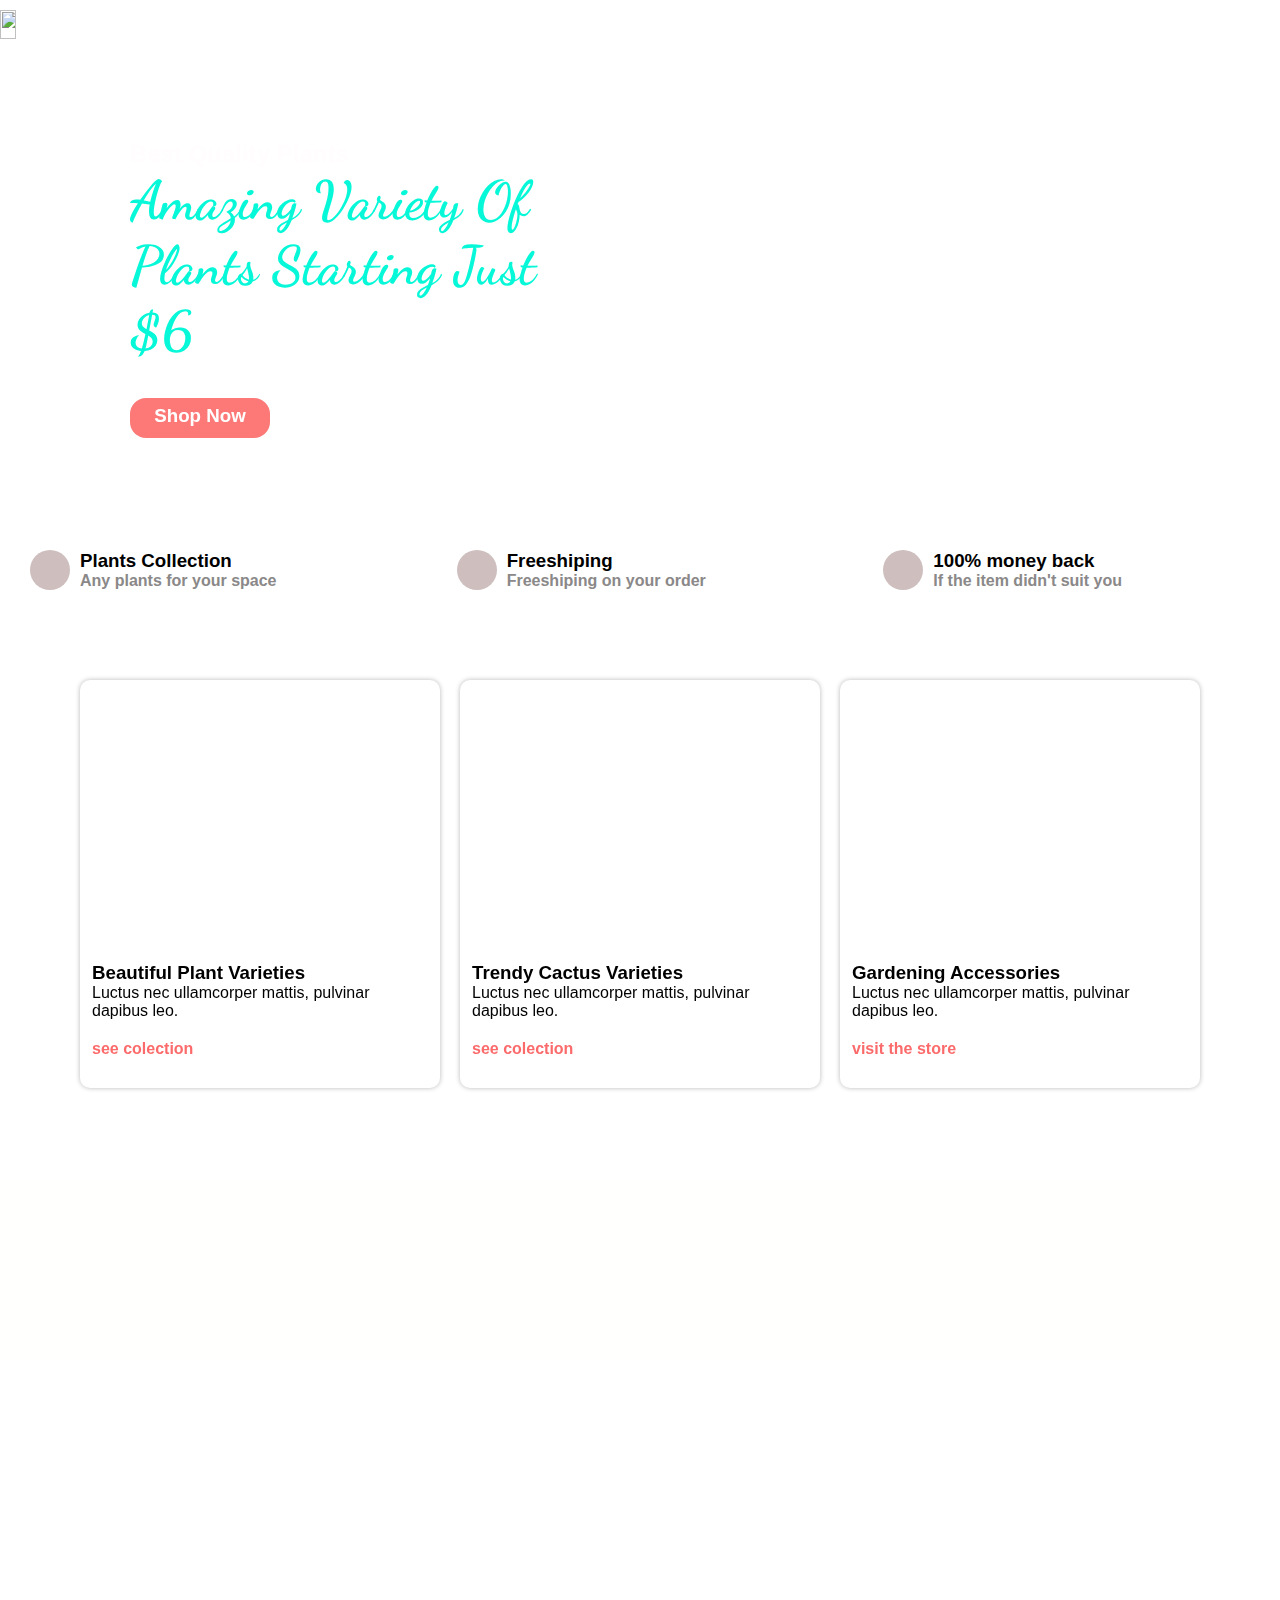
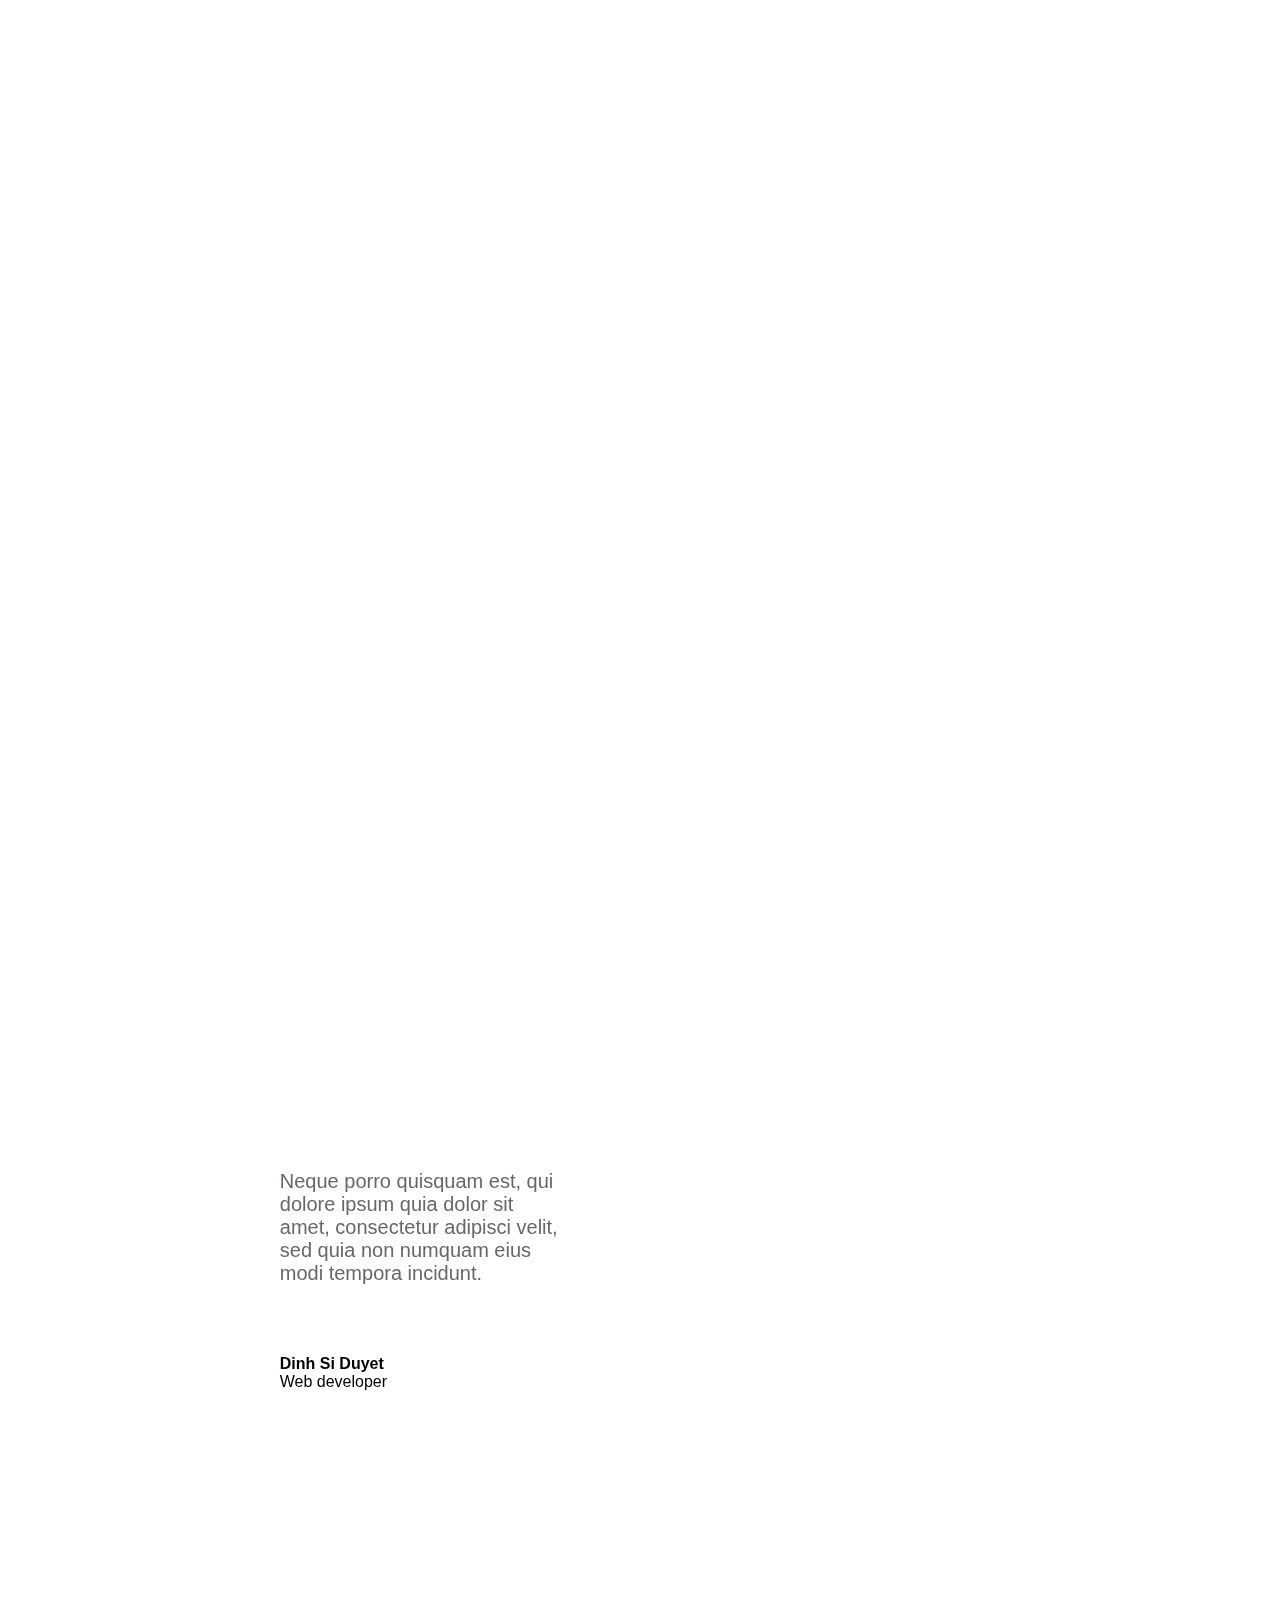
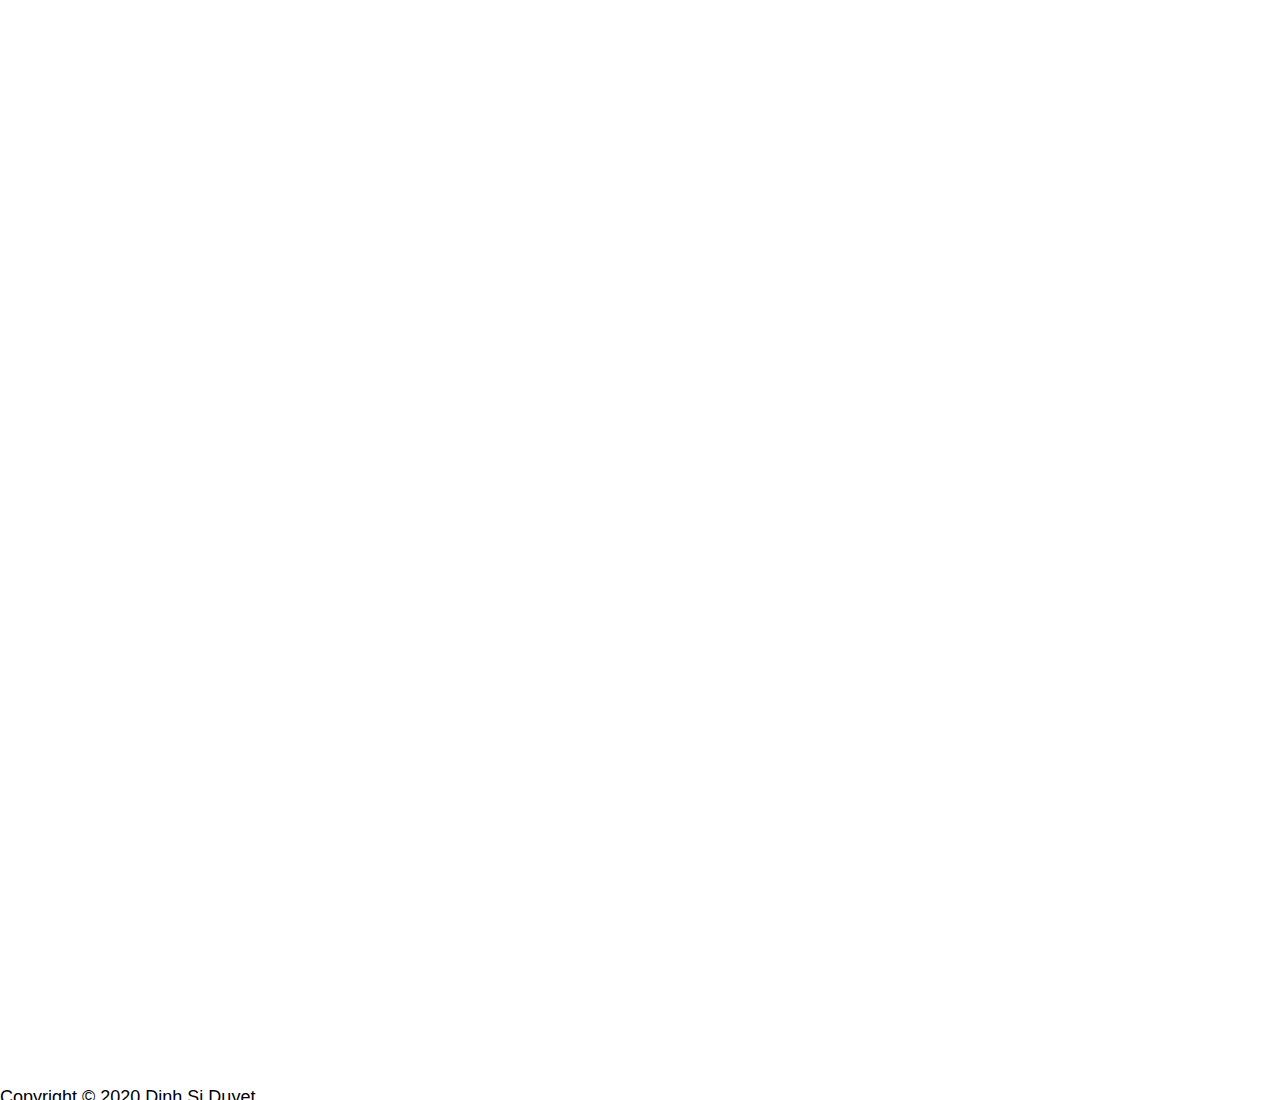
==== index.html @ ae9760fe "add index html" ====
<!DOCTYPE html>
<html lang="en">
<head>
    <meta charset="UTF-8">
    <meta name="viewport" content="width=device-width, initial-scale=1.0">
    <title>Plant website </title>
   <meta property = "og:image" content = "https://images.unsplash.com/photo-1607591845260-23626f0c0204?ixid=MXwxMjA3fDB8MHxlZGl0b3JpYWwtZmVlZHwxNnx8fGVufDB8fHw%3D&ixlib=rb-1.2.1&auto=format&fit=crop&w=500&q=60">
   <link rel="stylesheet" href="./main.css">
   <link rel="stylesheet" href="./responsive.css">
   <link href="https://fonts.googleapis.com/css2?family=Dancing+Script&display=swap" rel="stylesheet">

   <link rel="stylesheet" href="https://cdnjs.cloudflare.com/ajax/libs/font-awesome/4.7.0/css/font-awesome.css">
   <script src="https://kit.fontawesome.com/a076d05399.js"></script>

   <link href="https://unpkg.com/aos@2.3.1/dist/aos.css" rel="stylesheet">


</head>

<body>
    <div class="wrapper">
        <header class="main-header">
            <div class="header-left">
             <img src= 'https://websitedemos.net/plant-store-02/wp-content/uploads/sites/410//2020/06/plants-store-logo-green.svg'>
            <h1>DSD shop </h1>
            </div>
            <div class="header-right">
                <ul class="main-ul">
                    <li class="main-li"><a href="#">Home</a></li>
                    <li  class="main-li"><a href="#">Store</a></li>
                    <li  class="main-li"><a href="#">About Us</a></li>
                    <li  class="main-li"><a href="#">Contact Us </a></li>
                    <li  class="main-li"><a href="#">My Account</a></li>
                    <li  class="main-li"><a href="#"><i class="fa fa-shopping-bag" aria-hidden="true"></i></a></li>
                </ul>
            </div>
            <div class="wrap-hambuger">
                <i class="fa fa-shopping-bag" aria-hidden="true"></i>
                <i class="fas fa-bars"></i>
            </div>
            <nav class="small-nav">
                <li class="small-li"><a href="#">Home</a></li>
                    <li class="small-li"><a href="#">Store</a></li>
                    <li class="small-li"><a href="#">About Us</a></li>
                    <li class="small-li"><a href="#">Contact Us </a></li>
                    <li class="small-li"><a href="#">My Account</a></li>
            </nav>
        </header>
        <div class="content">

            <div class="first-div" id="first-div-background" >
                <div data-aos="fade-right"  class="first-div-left">
                   <h2>Best Quality Plants</h2>
                   <div class="cover-h1">
                   <h1>
                    Amazing Variety Of Plants Starting Just $6
                   </h1>
                   </div>
                   <div class="shopnow"><h3>Shop Now</h3> </div>
                </div>

                
            </div>
            <div class="colection colection-wrap">
                <div  class="colection-item" 
               >
                    <div class="elementor-icon">
                        <i class = "fas fa-spa"></i>
                    </div>
                    <div class="detail-colection-item">
                        <h3>Plants Collection</h3>
                        <h4>Any plants for your space</h4>
                    </div>
                </div>  
                <div class="colection-item" 
                >
                    <div class="elementor-icon">
                       <i class ="fas fa-box"></i>
                    </div>
                    <div class="detail-colection-item">
                        <h3>Freeshiping</h3>
                        <h4>Freeshiping on your order</h4>
                    </div>
                </div>
                <div class="colection-item" >
                    <div class="elementor-icon">
                        <i class="fas fa-sync"></i>
                    </div>
                    <div class="detail-colection-item">
                        <h3>100% money back</h3>
                        <h4>If the item didn't suit you</h4>
                    </div>
                </div>
            </div>
            <div class="second-colection">
                <div data-aos="flip-left" class="colection-item" style ="background-image: url(https://websitedemos.net/plant-store-02/wp-content/uploads/sites/410/2019/01/plant6-free-img.jpg);">
                   <div class="colection-item-text">
                    <h3>Beautiful Plant Varieties</h3>
                    <p>Luctus nec ullamcorper mattis, pulvinar dapibus leo.</p>
                    <a href="">see colection </a>
                   </div>
                </div> 
                <div data-aos="zoom-in-up" class="colection-item" style ="background-image:url(https://websitedemos.net/plant-store-02/wp-content/uploads/sites/410/2019/01/cactus2-free-img.jpg);">
                    <div class="colection-item-text">
                    <h3>Trendy Cactus Varieties</h3>
                    <p>Luctus nec ullamcorper mattis, pulvinar dapibus leo.</p>
                    <a href=""> see colection </a>
                    </div>
                </div>
                <div data-aos="flip-right" class="colection-item" style =" background-image: url(https://websitedemos.net/plant-store-02/wp-content/uploads/sites/410/2019/01/plant4-free-img.jpg);">
                    <div class="colection-item-text">
                    <h3>Gardening Accessories</h3>
                    <p>Luctus nec ullamcorper mattis, pulvinar dapibus leo.</p>
                    <a href="">visit the store</a>
                    </div>
                </div> 
            </div>
            <div class="featured-plants">
                        <div data-aos="flip-up"class="featured-plants-text">
                        <h1>Featured Plants</h1>
                        <p>Lorem ipsum dolor sit amet, consectetur adipiscing elit.</p>
                    </div>  
                     <div class="feature-plants-produces">
                  
                       
                            <div class="thumbnail"data-aos="zoom-in-up">
                            <a href="./plants.html"><img class="thumbnail-image" src="https://websitedemos.net/plant-store-02/wp-content/uploads/sites/410/2019/01/plant3-free-img.jpg" alt=""></a>
                           
                            <div class="produce-text">
                                <span class="name produce">plants</span>
                                <p> Plants Boncellensis Secullant</p>
                                <div class="rating">
                                    <i class="fas fa-star"></i>
                                    <i class="fas fa-star"></i>
                                    <i class="fas fa-star"></i>
                                    <i class="fas fa-star"></i>
                                    <i class="fas fa-star"></i>
                                    </div>
                                    <span class="price">$34.00</span>
                                </div>
                               
                            </div>
                        
                       
                            <div class="thumbnail"data-aos="zoom-in-up">
                                <a href="./plants.html"><img class="thumbnail-image"src="https://websitedemos.net/plant-store-02/wp-content/uploads/sites/410/2019/01/cactus2-free-img.jpg" alt=""></a>
                                
                                <div class="produce-text">
                                    <span class="name produce">plants</span>
                                    <p> 
                                       Cleistocactus</p>
                                    <div class="rating">
                                        <i class="fas fa-star"></i>
                                        <i class="fas fa-star"></i>
                                        <i class="fas fa-star"></i>
                                        <i class="fas fa-star"></i>
                                        <i class="fas fa-star"></i>
                                        </div>
                                        <span class="price"><del style="color:rgb(102, 95, 95)";>$20.3</del>$34.00</span>
                                    </div>
                                   
                                </div>
                      
                            <div class="thumbnail"data-aos="zoom-in-up">
                                <a href="./plants.html"><img class="thumbnail-image" src="https://websitedemos.net/plant-store-02/wp-content/uploads/sites/410/2019/01/plant5-free-img.jpg" alt=""></a>
                               
                                <div class="produce-text">
                                    <span class="name produce">plants</span>
                                    <p> Green Soil Lotus</p>
                                    <div class="rating">
                                        <i class="fas fa-star"></i>
                                        <i class="fas fa-star"></i>
                                        <i class="fas fa-star"></i>
                                        <i class="fas fa-star"></i>
                                        <i class="fas fa-star"></i>
                                        </div>
                                        <span class="price"><del>$20.3</del>$34.00</span>
                                    </div>
                                   
                                </div>
                        
                      
                            <div class="thumbnail"data-aos="zoom-in-up">
                                <a href="./plants.html"><img class="thumbnail-image"src="https://websitedemos.net/plant-store-02/wp-content/uploads/sites/410/2019/01/plant1-free-img.jpg" alt=""></a>
                               
                                <div class="produce-text">
                                    <span class="name produce">plants</span>
                                    <p> Money Plant</p>
                                    <div class="rating">
                                        <i class="fas fa-star"></i>
                                        <i class="fas fa-star"></i>
                                        <i class="fas fa-star"></i>
                                        <i class="fas fa-star"></i>
                                        <i class="fas fa-star"></i>
                                        </div>
                                        <span class="price">$34.00</span>
                                    </div>
                                   
                                </div>
                   
                     
                            <div class="thumbnail"data-aos="zoom-in-up">
                                <a href="./plants.html"><img class="thumbnail-image" src="https://websitedemos.net/plant-store-02/wp-content/uploads/sites/410/2019/01/cactus4-free-img.jpg" alt=""></a>
                                
                                <div class="produce-text">
                                    <span class="name produce">plants</span>
                                    <p> Old Lady Cactus</p>
                                    <div class="rating">
                                        <i class="fas fa-star"></i>
                                        <i class="fas fa-star"></i>
                                        <i class="fas fa-star"></i>
                                        <i class="fas fa-star"></i>
                                        <i class="fas fa-star"></i>
                                        </div>
                                        <span class="price"><del >$20.3</del>$34.00</span>
                                    </div>
                                   
                                </div>
                        
                            <div class="thumbnail"data-aos="zoom-in-up">
                                <a href="./plants.html"><img class="thumbnail-image"src="https://websitedemos.net/plant-store-02/wp-content/uploads/sites/410/2019/01/plant4-free-img.jpg" alt=""></a>
                               
                                <div class="produce-text">
                                    <span class="name produce">plants</span>
                                    <p> Piorro Quisquam</p>
                                    <div class="rating">
                                        <i class="fas fa-star"></i>
                                        <i class="fas fa-star"></i>
                                        <i class="fas fa-star"></i>
                                        <i class="fas fa-star"></i>
                                        <i class="fas fa-star"></i>
                                        </div>
                                        <span class="price">$34.00</span>
                                    </div>
                                   
                                </div>
                        
                       
                            <div class="thumbnail"data-aos="zoom-in-up">
                                <a href="./plants.html"><img class="thumbnail-image" src="https://websitedemos.net/plant-store-02/wp-content/uploads/sites/410/2019/01/plant6-free-img.jpg" alt=""></a>
                               
                                    <div class="produce-text">
                                    <span class="name produce">plants</span>
                                    <p>Rattle Snake Tail</p>
                                    <div class="rating">
                                        <i class="fas fa-star"></i>
                                        <i class="fas fa-star"></i>
                                        <i class="fas fa-star"></i>
                                        <i class="fas fa-star"></i>
                                        <i class="fas fa-star"></i>
                                        </div>
                                        <span class="price"><del>$20.3</del>$34.00</span>
                                    </div>
                                   
                                    </div>
                        
                            <div class="thumbnail"data-aos="zoom-in-up">
                                <a href="./plants.html"><img class="thumbnail-image" src="https://websitedemos.net/plant-store-02/wp-content/uploads/sites/410/2019/01/cactus6-free-img.jpg" alt=""></a>
                               
                                <div class="produce-text">
                                    <span class="name produce">plants</span>
                                    <p>Star Cactus</p>
                                    <div class="rating">
                                        <i class="fas fa-star"></i>
                                        <i class="fas fa-star"></i>
                                        <i class="fas fa-star"></i>
                                        <i class="fas fa-star"></i>
                                        <i class="fas fa-star"></i>
                                        </div>
                                        <span class="price"><del >$20.3</del>$34.00</span>
                                    </div>
                                   
                                </div>
               
                       
                            </div>
                </div> 
                <div class="need-help need-help-wrap">
                <div class="need-help-left"data-aos="fade-up-right">
                    <h2>Need help in choosing the right plants? </h2>
                    <a href=""> <i class="fas fa-phone"></i> ASK FOR HELP </a>
                </div>
                <div class="need-help-right"data-aos="fade-up-left">
                    <p> 
                       
                        Commodo sociosqu venenatis cras dolor sagittis integer luctus sem primis eget maecenas sedurna malesuada consectetuer.<br><br>
                        
                        Ornare integer commodo mauris et ligula purus, praesent cubilia laboriosam viverra. Mattis id rhoncus. Integer lacus eu volutpat fusce. Elit etiam phasellus suscipit suscipit dapibus, condimentum tempor quis, turpis luctus dolor sapien vivamus.
                    </p>
                </div>
            </div>
            <div class="hot-girls hot-girls-wrap">
                <div class="one-girl">
                    <div class="main-text"data-aos="zoom-in-up">
                        <h1>Testimonials</h1>
                        <p>Lorem ipsum dolor sit amet, consectetur adipiscing elit.</p>
                    </div>
                    <div class="widget-girl-cover">
                        <div class="wrap-girl-img"data-aos="flip-up">
                        <img src="https://images.unsplash.com/photo-1494790108377-be9c29b29330?ixlib=rb-1.2.1&ixid=eyJhcHBfaWQiOjEyMDd9&auto=format&fit=crop&w=500&q=60" alt="">
                        </div>
                        <div class="wrap-text">
                        <p>Neque porro quisquam est, qui dolore ipsum quia dolor sit amet, consectetur adipisci velit, sed quia non numquam eius modi tempora incidunt.</p>
                        
                        <div class="wrap-infor">
                        <h4 class="girl-name">Dinh Si Duyet</h4>
                        <span class="girl-job">Web developer</span>
                        </div>
                        </div>
                    </div>
                </div>

                <div class="two-girl">
                    <div class="widget-girl-cover">
                        <div class="wrap-girl-img"data-aos="flip-up">
                        <img src="https://images.unsplash.com/photo-1546863929-b9c543a2aec7?ixlib=rb-1.2.1&ixid=eyJhcHBfaWQiOjEyMDd9&auto=format&fit=crop&w=500&q=60" alt="">
                        </div>
                        <div class="wrap-text"data-aos="zoom-in-up">
                            <p>Neque porro quisquam est, qui dolore ipsum quia dolor sit amet, consectetur adipisci velit, sed quia non numquam eius modi tempora incidunt. </p>
                        <div class="wrap-infor">
                            <h4 class="girl-name">Sarah Jonnes</h4>
                            <span class="girl-job">Student</span>
                        </div>
                        </div>
                    </div>
                    <div class="widget-girl-cover">
                        <div class="wrap-girl-img"data-aos="flip-up">
                        <img src="https://images.unsplash.com/photo-1475552113915-6fcb52652ba2?ixlib=rb-1.2.1&ixid=eyJhcHBfaWQiOjEyMDd9&auto=format&fit=crop&w=500&q=60" alt="">
                        </div>
                        <div class="wrap-text"data-aos="zoom-in-up">
                            <p>Neque porro quisquam est, qui dolore ipsum quia dolor sit amet, consectetur adipisci velit, sed quia non numquam eius modi tempora incidunt. </p>
                        <div class="wrap-infor">
                            <h4 class="girl-name">Jessica Foxx</h4>
                            <span class="girl-job">Student</span>
                        </div>
                        </div>
                    </div>
                </div>
                
            </div>
            <section class="shop-down">
                <div class="shop-down-text"data-aos="flip-down">
                <h1>Interested? Shop This Plant Collection!</h1> </div> 
                <div class="divp"data-aos="flip-down">
                <p>Neque porro quisquam est, qui dolore ipsum quia dolor sit amet, consectetur adipisci velit, sed quia non numquam eius modi tempora incidunt</p>
                </div>
                <div class="go-shop"data-aos="fade-up-right"><h4>Go to shop</h4></div>
            </section>
            </div>
            
      

      
        <footer class="footer">
            <div class="footer-item1"data-aos="fade-right">
                <h2>Get In Touch With Us For The Best Quality Plants & Succulents</h2>
                <p>Qui dolore ipsum quia dolor sit amet, consec tetur adipisci velit, sed quia non numquam eius modi tempora incidunt .</p>
            </div>
            <div class="footer-item2"data-aos="flip-left">
                <img src="https://websitedemos.net/plant-store-02/wp-content/uploads/sites/410//2020/06/plants-store-logo-green.svg" alt="">
                <h1>DSD Shop </h1>
                <ul class="footer-ul">
                    <li class="footer-li"><a href=""><i class="fab fa-instagram"></i></a></li>
                    <li class="footer-li"><a href=""><i class="fab fa-twitter"></i></a></li>
                    <li class="footer-li"><a href=""><i class="fab fa-linkedin"></i></a></li>
                    <li class="footer-li"><a href=""><i class="fab fa-facebook"></i></a></li>
                </ul>
            </div>
            <div class="footer-item3"data-aos="flip-left">
                <h2>Quick Links</h2>
                <ul class="item3-ul">
                    <li class="item3-li"><a href="">Introduction</a></li>
                    <li class="item3-li"><a href=""> Know More About Us</a></li>
                    <li class="item3-li"><a href="">Visit Store</a></li>
                    <li class="item3-li"><a href="">Let's Contact</a></li>
                </ul>
            </div>
            <div class="footer-item4"data-aos="fade-left">
                <h2>Important Links </h2>
                <ul class="item4-ul">
                    <li class="item4-li"><a href="">Privacy Policy</a></li>
                    <li class="item4-li"><a href="">Shipping Detail</a></li>
                    <li class="item4-li"><a href="">Terms & Condictions</a></li>
                    <li class="item4-li"><a href="">Media Kit</a></li>
                </ul>
            </div>
            <div class="copyright">
                <p>
                    Copyright © 2020 Dinh Si Duyet
                </p>
            </div>
        </footer>
    </div>
    <script src="./main.js"></script>
    <script src="https://unpkg.com/aos@2.3.1/dist/aos.js"></script>
   
        <script>
  AOS.init();

    </script>
</body>
</html>
---- main.css ----
*{
    margin: 0;padding: 0;box-sizing: border-box;
    
}
html{
    font-family: 'Segoe UI', Tahoma, Geneva, Verdana, sans-serif;
}

.wrapper{
    width: 100%;
    height:4300px;
    overflow: hidden;
    position: relative;
  background-image: url('https://websitedemos.net/plant-store-02/wp-content/uploads/sites/410/2020/07/CTA-bg.jpg');
  
   
}
.wrapper .main-header{
    height:60px;
   background-image: url(https://encrypted-tbn0.gstatic.com/images?q=tbn:ANd9GcRiUVWSW0Uaog7GGKtpbvt18KQBWKax2R6Q2g&usqp=CAU);
  background-size: cover ;
   display:flex;
    flex-direction: row;
    background-repeat: no-repeat;
    
}

.wrapper .main-header .wrap-hambuger{
    width:200px;
    height:100%;
   
    display:flex;
    display:none;
    position: absolute;
   left:200px;
}
.wrapper .main-header .wrap-hambuger i{
    font-size: 30px;

}
.wrapper .main-header .wrap-hambuger .fa{
    position: relative;top:17px;left:10px;
}
.wrapper .main-header .wrap-hambuger .fas{
    position: relative;top:17px;left:70px;
}
.wrapper .main-header .small-nav{
    width:300px;
    height:300px;
    position: absolute;
    display:none;
    top:60px ;
    z-index:20;
    left:60px;
    background-color: rgb(245, 245, 245);
    text-align: center;
    justify-content: center;
    list-style-type: none;
    box-shadow: 0px 0px 6px #333 ;
    animation: zoom 0.4s ease-in-out;
    -webkit-animation: zoom 0.4s ease-in-out;
}
@keyframes zoom {
    0%{
        transform: scale(0 );
        -webkit-transform: scale(0 );
        -moz-transform: scale(0 );
        -ms-transform: scale(0 );
        -o-transform: scale(0 );
}
100%{
    transform: scale(1);
    -webkit-transform: scale(1);
    -moz-transform: scale(1);
    -ms-transform: scale(1);
    -o-transform: scale(1);
}
}
@-moz-keyframes zoom {
    0%{
        transform: scale(0 );
        -webkit-transform: scale(0 );
        -moz-transform: scale(0 );
        -ms-transform: scale(0 );
        -o-transform: scale(0 );
}
100%{
    transform: scale(1 );
    -webkit-transform: scale(1 );
    -moz-transform: scale(1 );
    -ms-transform: scale(1 );
    -o-transform: scale(1 );
}

}
.wrapper .main-header .small-nav .small-li{
    line-height: 50px ;
}
.wrapper .main-header .small-nav .small-li a{
    font-size: 23px ;
    text-decoration: none;
    color:black;

}

.wrapper .sticky{
    position: fixed;
    top:0;
   
    z-index:10;width:100%;
}
.wrapper .main-header .header-left{
    width:30% ;
    height:100%;
    position:relative;
    display: flex;padding-top: 10px;
}
.wrapper .main-header .header-left img{
    width:20%;height:76%;
}
.wrapper .main-header .header-left h1{
font-weight: bold;
text-transform: uppercase;
position: relative;
left:0px;
color: rgb(255, 255, 255);
}
.wrapper .main-header .header-right{
    width:70%;
    height:100%;position: relative;
   padding-left: 160px;
}
.wrapper .main-header .header-right .main-ul{
    display: flex;flex-direction: row;
list-style-type: none;
}
.wrapper .main-header .header-right .main-ul .main-li{
    padding-left:  15px;
    line-height: 60px ;
}
.wrapper .main-header .header-right .main-ul .main-li a{
    text-decoration: none;font-size: 20px;
    color:#ffffff;
}
.wrapper .main-header .header-right .main-ul .main-li a .fa{
    font-size: 36px;
}
.wrapper .main-header .header-right .main-ul .main-li a .fa:hover{
    color:red;
}
.wrapper .main-header .header-right .main-ul .main-li a:hover{
    text-decoration: underline;
}
.wrapper .content{
    width:100vw;
    height:89%;
 
}
.wrapper .content .first-div .first-div-left h2{
    position: relative;top:70px;color: rgb(255, 253, 253);
  
}
.wrapper .content .first-div{
    width:100vw;
    height:460px;
   
    background-size: cover ;
    background-position: center  ;
    background-repeat:no-repeat ;
    padding-top:10px;
    padding-left: 30px ;
    background-image :url(https://wallpaperaccess.com/full/345330.jpg);
    border-radius:0px 0px 10px 10px  ;
    -webkit-border-radius:0px 0px 10px 10px  ;
    -moz-border-radius:0px 0px 10px 10px  ;
    -ms-border-radius:0px 0px 10px 10px  ;
    -o-border-radius:0px 0px 10px 10px  ;
}
#first-div-background .first-div-left{
    padding-left: 100px ;
}

.wrapper .content .first-div .cover-h1 h1{
    font-size: 54px;font-family: 'Dancing Script', cursive;
    position: relative;
    color: rgb(7, 248, 216);
    font-weight: bolder;
}
.wrapper .content .first-div .cover-h1{
    background-color:transparent;
    width:430px;
    height:200px;
    position: relative;top:70px;
   
    cursor: default;
    
}
.wrapper .content .first-div .shopnow{
    width:140px;
    height:40px;
    
    border-radius: 13px ;
    -webkit-border-radius: 16px ;
    -moz-border-radius: 13px ;
    -ms-border-radius: 13px ;
    -o-border-radius: 13px ;
    
   text-align: center;
    cursor: pointer ;
    position: relative;
    top:100px;
    
    background-color: #FC7978 ;
}
.wrapper .content .first-div .shopnow h3{
    color:#ffffff; 
    position: relative;top:7px;
}
.wrapper .content .first-div .shopnow:hover{
background-color: #fc6b6b ;
}



.wrapper .content .colection{
    width:100%;
    height:100px;
   background-color: rgb(255, 255, 255);
}
.wrapper .content .colection-wrap{
    display: flex;
}


.wrapper .content .colection .colection-item{
   position: relative;
   padding-top: 30px ;width: 100%;height:100%;
   display: flex;padding-left: 30px ;
}

.wrapper .content .colection .colection-item .elementor-icon{
   
    background-color: rgb(206, 190, 190);
    width:40px;
    height:40px;
    border-radius:50%;
    -webkit-border-radius:50%;
    -moz-border-radius:50%;
    -ms-border-radius:50%;
    -o-border-radius:50%;
    justify-content: center;
    text-align: center;
    font-size: 26px;color:green;

}
.wrapper .content .colection .colection-item .detail-colection-item
{
    
    padding-left: 10px ;
}
.wrapper .content .colection .colection-item .detail-colection-item h4{
    color: rgb(138, 136, 136);
}

.wrapper .content .colection .plant-colection .detail-colection-item h4
{
color:grey;font-weight: normal;
}



.wrapper .content .colection .colection-item .elementor-icon i{
    position: relative;
}
.wrapper .content .second-colection{
    display: flex;flex-direction: row;background-color: rgb(255, 255, 255);
    height:560px;
    padding-top: 50px ;
    justify-content: center;
  

}
.wrapper .content .second-colection .colection-item{
        width:360px ;
        box-shadow: 0 0 5px rgb(187, 184, 184);
        height:80%;
        margin:10px;
       
        background-size: contain;
        background-repeat: no-repeat;
        position: relative;
       
        border-radius: 10px;
        -webkit-border-radius: 10px;
        -moz-border-radius: 10px;
        -ms-border-radius: 10px;
        -o-border-radius: 10px;
        transition:all 0.4s ease-in-out ;
        -webkit-transition:all 0.4s ease-in-out ;
        -moz-transition:all 0.4s ease-in-out ;
        -ms-transition:all 0.4s ease-in-out ;
        -o-transition:all 0.4s ease-in-out ;
      
}

.wrapper .content .second-colection .colection-item .colection-item-text{
    height:90px;width:100%;position: relative;
    top:272px;padding: 10px 12px;
    font-weight: 100;
 

}

.wrapper .content .second-colection .colection-item .colection-item-text h1{
color: rgb(109, 103, 103);
}
.wrapper .content .second-colection .colection-item:hover{
box-shadow: 0 0 10px rgb(143, 141, 141);

}

.wrapper .content .second-colection .colection-item .colection-item-text a{
    text-decoration: none;position: relative;top:20px;
    color:#fc6b6b;
    font-weight: bold;
}

.wrapper .content .second-colection .colection-item .colection-item-text a:hover{
    color:black;
}


.wrapper .content .featured-plants{
    width:100%;height:900px;
    position: relative;

   
background: rgb(255, 255, 254);

}
.wrapper .content .featured-plants .featured-plants-text{
width:100% ;text-align: center;
height:20%;

}
.wrapper .content .featured-plants .featured-plants-text h1{
    font-weight: 900;
  
}
.wrapper .content .featured-plants .featured-plants-text p{
    font-size: 19px;position: relative; top:40px;
 
}
.wrapper .content .featured-plants .feature-plants-produces{
    display: grid;
  grid-template-columns: 25% 25% 25% 25% ;
  grid-gap: 10px 10px;
  background: rgb(255, 255, 255);
  height:80%;
 padding:40px;
}
.wrapper .content .featured-plants .feature-plants-produces .thumbnail{
  
  height:100%;
  width:100%; padding:20px;
 
  position: relative;

}
.wrapper .content .featured-plants .feature-plants-produces .thumbnail a .thumbnail-image{
    width:100%;
    object-fit:cover;
    height:100%;
    position: relative;

}
.wrapper .content .featured-plants .feature-plants-produces .thumbnail .produce-text{
    position: absolute  ;
  
    background-color:transparent;
left:40px;bottom:20px;

   
}
.wrapper .content .featured-plants .feature-plants-produces .thumbnail .produce-text .rating



{
    color:#fc6b6b;
}





.wrapper .content .featured-plants .feature-plants-produces .thumbnail .produce-text p
{
  
    font-weight: 500;
}

.wrapper .content .featured-plants .feature-plants-produces .thumbnail .produce-text .name{
   
   color:gray;
}

.wrapper .content .featured-plants .feature-plants-produces .thumbnail .produce-text .price{

 font-weight: bolder;
 color:#333;
 font-size: 17px;
 
}
.wrapper .content .featured-plants .feature-plants-produces .thumbnail .produce-text .price del{
margin-right: 10px ;color: rgb(126, 124, 124);
}
.wrapper .content .need-help-wrap,
.wrapper .content .hot-girls-wrap{
width:100%;
}
.wrapper .content .need-help{
   
    height:400px;
    background-color: rgb(255, 255, 255);
    display: flex;flex-direction: row;
}
.wrapper .content .need-help .need-help-left{
width:30%;padding-top:100px;
padding-left:60px;

}
.wrapper .content .need-help .need-help-left a{
    transition: all 0.6s ease ;
    text-decoration: none;
  
    color:#fc6b6b;
    -webkit-transition: all 0.6s ease ;
    -moz-transition: all 0.6s ease ;
    -ms-transition: all 0.6s ease ;
    -o-transition: all 0.6s ease ;
    position: relative;top:50px;
}
.wrapper .content .need-help .need-help-left a:hover{
 
    color:#302e2e;
}

.wrapper .content .need-help .need-help-right{
    width:60%;padding-top:100px;
    
}
.wrapper .content .need-help .need-help-right p{
    font-size: 22px;
}
.wrapper .content .hot-girls{
   
    height:660px;
    background-color: rgb(255, 255, 255);
    display: flex;flex-direction: row;
    padding:20px;
}

.wrapper .content .hot-girls .one-girl{
width:45%;
height:100%;


}
.wrapper .content .hot-girls .one-girl .main-text{
   
    padding:10px 20px;
    height:170px;
}
.wrapper .content .hot-girls .one-girl .main-text h1{
    text-transform: uppercase;
}
.wrapper .content .hot-girls .one-girl .main-text p{
    position: relative;top:30px;
    font-size: 20px;
}
.wrapper .content .hot-girls .one-girl .widget-girl-cover{
    width:100%;
    height:300px;
    display:flex;
   
    box-sizing: border-box;
    position: relative;top:60px;

}
.wrapper .content .hot-girls .one-girl .widget-girl-cover .wrap-girl-img{
    width:80%;
    height:100%;
    object-fit: cover;
   
   
}
.wrapper .content .hot-girls .one-girl .widget-girl-cover .wrap-girl-img img{
    width:100%;height:100%;
object-fit: cover;  border-radius: 30px ;
-webkit-border-radius: 30px ;
-moz-border-radius: 30px ;
-ms-border-radius: 30px ;
-o-border-radius: 30px ;
}

.wrapper .content .hot-girls .one-girl .widget-girl-cover .wrap-text{
   position: relative;
  width:100%;
   top:20px;box-sizing: border-box;
   padding:20px;
}
.wrapper .content .hot-girls .one-girl .widget-girl-cover .wrap-text p{
    font-size: 20px;color:rgb(107, 102, 102);
}
.wrapper .content .hot-girls .one-girl .widget-girl-cover .wrap-text .wrap-infor{
    position: relative;top:70px;
}
.wrapper .content .hot-girls .one-girl .widget-girl-cover .wrap-text .wrap-infor h4{
   
    font-weight: bolder;
}

.wrapper .content .hot-girls .two-girl{
width:50%;
height:100%;
}

.wrapper .content .hot-girls .two-girl .widget-girl-cover{
    width:100%;
    height:260px;
    display:flex;
   
    box-sizing: border-box;
    position: relative;top:60px;

}

.wrapper .content .hot-girls .two-girl .widget-girl-cover .wrap-girl-img{
    width:50%;
    height:100%;
    object-fit: cover;
}

.wrapper .content .hot-girls .two-girl .widget-girl-cover .wrap-girl-img img
{
    width:90%;
    height:90%;
    object-fit: cover;
    border-radius:16px  ;
    -webkit-border-radius:16px  ;
    -moz-border-radius:16px  ;
    -ms-border-radius:16px  ;
    -o-border-radius:16px  ;
}


.wrapper .content .hot-girls .two-girl .widget-girl-cover .wrap-text{
    position: relative;
   width:100%;
    top:20px;box-sizing: border-box;
    padding:20px;
 }

 
 .wrapper .content .hot-girls .two-girl .widget-girl-cover .wrap-text p
 {
     font-size: 20px;color:rgb(107, 102, 102);
 }

 
 .wrapper .content .hot-girls .two-girl .widget-girl-cover .wrap-text .wrap-infor
 {
     position: relative;top:70px;
 }

 
 .wrapper .content .hot-girls .two-girl .widget-girl-cover .wrap-text .wrap-infor h4
 {
  
     font-weight: bolder;
 }

.wrapper .content .shop-down{
    width:100%;height:400px;
    background-color: rgb(255, 255, 255);
    justify-content: center;
    text-align: center;
    justify-self: center;
    justify-items: center;
}
.wrapper .content .shop-down .shop-down-text{
   width:500px;
  
  position: relative;
  left:400px;
}
.wrapper .content .shop-down .shop-down-text h1{
font-size: 40px ;
}
.wrapper .content .shop-down .divp {
width:650px;
position: relative;
left:320px;
top:20px;

}
.wrapper .content .shop-down .divp p{
    font-size: 20px;
}
.wrapper .content .shop-down .go-shop{
    width:140px;
    height:43px;
    background: #FC7978;
    position: relative;
    left:560px;
    top:80px;
    padding-top: 6px;
    border-radius: 15px ;
    -webkit-border-radius: 15px ;
    -moz-border-radius: 15px ;
    -ms-border-radius: 15px ;
    -o-border-radius: 15px ;
    font-size: 20px;
    cursor: pointer;
    color:white;
    
}
.wrapper .content .shop-down .go-shop:hover{
    background-color: #fd6b6b;
}
.footer{
    display:flex;
    flex-direction: row;
    background: rgb(255, 255, 255);
    width:100%;
    height:11%;
    justify-content: center;
    position: relative;
}
.footer .footer-item1{
    padding-top: 30px;
    width:30%;
    height:80%;
  
}
.footer .footer-item1 p{
position: relative;top:40px;
font-size: 20px;
}
.footer .footer-item2{
    padding-top: 30px ;
    width:20%;
    height:80%;
  
    justify-content: center;
    text-align: center;
    }
 .footer .footer-item2>img{
     width:100px;height:100px;

 }
 .footer .footer-item2 .footer-ul{
     display: flex;list-style-type: none;
 
   width:100%;
     text-align: center;
   
     justify-content: center;
 }
 .footer .footer-item2 .footer-ul .footer-li{
   background-color: #fff;
   padding: 10px 10px ;

    
 }

.footer .footer-item3{
 width:20%;
     height:80%;
   
 text-align: center;
 justify-content: center;
 padding-top: 30px ;
 
    }
    .footer .footer-item3 .item3-ul,
    .footer .footer-item4 .item4-ul
    {
list-style-type: none;
    }
    .footer .footer-item3 .item3-ul .item3-li,
    .footer .footer-item4 .item4-ul .item4-li
    {
        padding-top:14px;
     font-size:17px;
    }
    .footer .footer-item3 .item3-ul .item3-li a,
    .footer .footer-item4 .item4-ul .item4-li a
    {
        text-decoration: none;
        color:#302e2e;
    }
    .footer .footer-item3 .item3-ul .item3-li a:hover,
    .footer .footer-item4 .item4-ul .item4-li a:hover
    {
        color:rgb(7, 247, 19);
    }
  .footer .footer-item4{
      padding-top: 30px ;
   width:20%;
  height:80%;
 
  text-align: center;
  justify-content: center;
  }
  
 
.footer .copyright{
    position: absolute;
   
    width:100%;
    height:30px;
 top:400px;
}
.footer .copyright p{
    font-size: 18px;
}
---- responsive.css ----
@media only screen and (max-width: 739px){
    .wrapper{
        height:6900px;
    }
    .wrapper .main-header .wrap-hambuger{
        display:block;

    }
    .wrapper  .main-header{
        background: rgb(255, 255, 255);
    }
  .wrapper  .main-header .header-left {
width:50%;

    }
   .wrapper .main-header .header-left h1{
       font-size: 18px;
        left:0px;top:0px;color: #000;
        line-height: 40px ;
    }
    .wrapper .main-header .header-right{
        width:50%;
    }
  .wrapper  .main-header .header-right ul li a{
display: none;
    }
    .wrapper .content{
        height:89%;
    }
    .wrapper .content .first-div{
        height:300px;
        border-radius: 0px 0px 0px 0px ;
        -webkit-border-radius: 0px 0px 0px 0px ;
        -moz-border-radius: 0px 0px 0px 0px ;
        -ms-border-radius: 0px 0px 0px 0px ;
        -o-border-radius: 0px 0px 0px 0px ;
        padding-left: 0px ;
}
    .wrapper .content .first-div .cover-h1{
        width:200px;
    }
    .wrapper .content .first-div .cover-h1 h1{
        font-size: 30px ;color:#07d8e7;
    }
    #first-div-background .first-div-left{
        height: 100%;
    }
    .wrapper .content .first-div .first-div-left h2{
        font-size: 19px;
    }
    .wrapper .content .first-div .shopnow{
        top:4px;
    }
    .wrapper .content .colection{
        display:flex;
        flex-direction: column;
        height:214px;
    }
   
    .wrapper .content .second-colection {
        display: flex;flex-direction: column;
        height:600px;
    }
  
    .wrapper .content .second-colection .colection-item
    {
        height:100%;
        left:0px ;
        box-shadow: 0px 0px 0px #fff;
    }

    .wrapper .content .second-colection .colection-item:hover
    {
        
        box-shadow: 0px 0px 0px #fff;
    }
    
    .wrapper .content .second-colection .colection-item .colection-item-text
    {
        top:0;left:162px;
        width:60%;
    }
    .wrapper .content .second-colection .colection-item .colection-item-text h3{
   font-size: 20px;
    }
    .wrapper .content .featured-plants .feature-plants-produces{
        display:flex;
        flex-direction: column;
    }
    .wrapper .content .featured-plants{
        height:2695px;
    }
    .wrapper .content .featured-plants .featured-plants-text{
        height: 6%;
    }
    .wrapper .content .featured-plants .feature-plants-produces .thumbnail{
        height:100%;width:100%;
        padding:0;
    }
    .wrapper .content .featured-plants .feature-plants-produces .thumbnail a .thumbnail-image{
        width:100%;
    }
    .wrapper .content .featured-plants .feature-plants-produces .thumbnail .produce-text{
        left:0px;
        top:166px;
    }
   
.wrapper .content .need-help{
   height:600px;
    display: flex;flex-direction: column;
}
.wrapper .content .need-help .need-help-left{
    width:100%;padding-top:0px;
    height:50%;padding-left: 10px;
}

.wrapper .content .need-help .need-help-right{
width:100%;
padding-left:8px;
padding-top:0px;
}
.wrapper .content .hot-girls{
    display: flex;flex-direction: column;
    height:1400px;
}
.wrapper .content .hot-girls .one-girl{
    width:100%;
    height:74%;
}
.wrapper .content .hot-girls .two-girl{
    width:100%;height:70%;
   
}

 .wrapper .content .hot-girls .two-girl .widget-girl-cover .wrap-text .wrap-infor{
top:10px;
}
 
.wrapper .content .hot-girls .two-girl .widget-girl-cover .wrap-girl-img img{
width:100%;
}

 
.wrapper .content .hot-girls .two-girl .widget-girl-cover .wrap-text{
padding:10px;
left:20px;
}

.wrapper .content .shop-down .divp{
    left:0px;width:330px;top:0;
}
.wrapper .content .shop-down .shop-down-text{
    left:10px;width:320px;
}
.wrapper .content .shop-down .shop-down-text h1{
    font-size: 26px;
}
.wrapper .content .shop-down{
    height:400px;
}
.wrapper .content .shop-down .go-shop{
    left:112px;
    top:60px;
}
.footer{
    display: flex;flex-direction: column;
   
}
.footer .footer-item1 p{
    top:0px;
}
.footer .footer-item1{
    width:100%;
    padding-left:12px;
}
.footer .footer-item2{
    width:100%;padding-top: 0px ;
}
.footer .footer-item2 .footer-ul{
  width:100%;
  text-align: center;
  justify-content: center;
}
.footer .footer-item3{
    width:100%;padding-top: 0px;
}
.footer .footer-item4{
    width:100%;padding-top: 0px;
}
.footer .copyright{
    top:740px;
}
}




@media only screen and (min-width:740px) and (max-width:1023px){
    .wrapper{
        height:5900px;
    }
    .wrapper .main-header .header-right{
        padding-left:0px;
    }
    .wrapper .main-header .header-left h1{
        font-size: 18px;
    }
    .wrapper .main-header .header-right .main-ul .main-li a{
        font-size: 15px; font-weight: bold;
    }
    .wrapper .content .colection .colection-item {
        padding-left:0px;
    }
    
     .wrapper .content .colection .colection-item .detail-colection-item h3 {
        font-size: 14px;
        font-weight: bold;
    }
    
    .wrapper .content .colection .colection-item .detail-colection-item h4{
        font-size: 12px;
        font-weight: 100;
    }
    .wrapper .content .second-colection{
        display: grid; grid-template-columns: auto auto ;height:1000px;
    }
    .wrapper .content .second-colection .colection-item{
        left:0px;height:60%;
    }
    .wrapper .content .second-colection .colection-item .colection-item-text{
        top:50px; width:50%;left:190px;
    }
    .wrapper .content .featured-plants .feature-plants-produces{
        display: grid; grid-template-columns: auto auto ;
        grid-gap:0px 0px;
    }
    .wrapper .content .featured-plants{
        height:1700px;
    }
    .wrapper .content .hot-girls .two-girl .widget-girl-cover .wrap-text{
        top:0px;
    }
    .wrapper .content .hot-girls .two-girl .widget-girl-cover .wrap-text .wrap-infor{
        top:10px;
    }
    .wrapper .content .shop-down .shop-down-text{
        left:90px;
    }
    .wrapper .content .shop-down .divp{
        left:60px;
    }
    .wrapper .content .shop-down .go-shop{
        left:300px;
    }
}
@media only screen and (min-width: 1024px){
.wrapper{
    width:1360px;
    margin:0px auto;
  
}
}
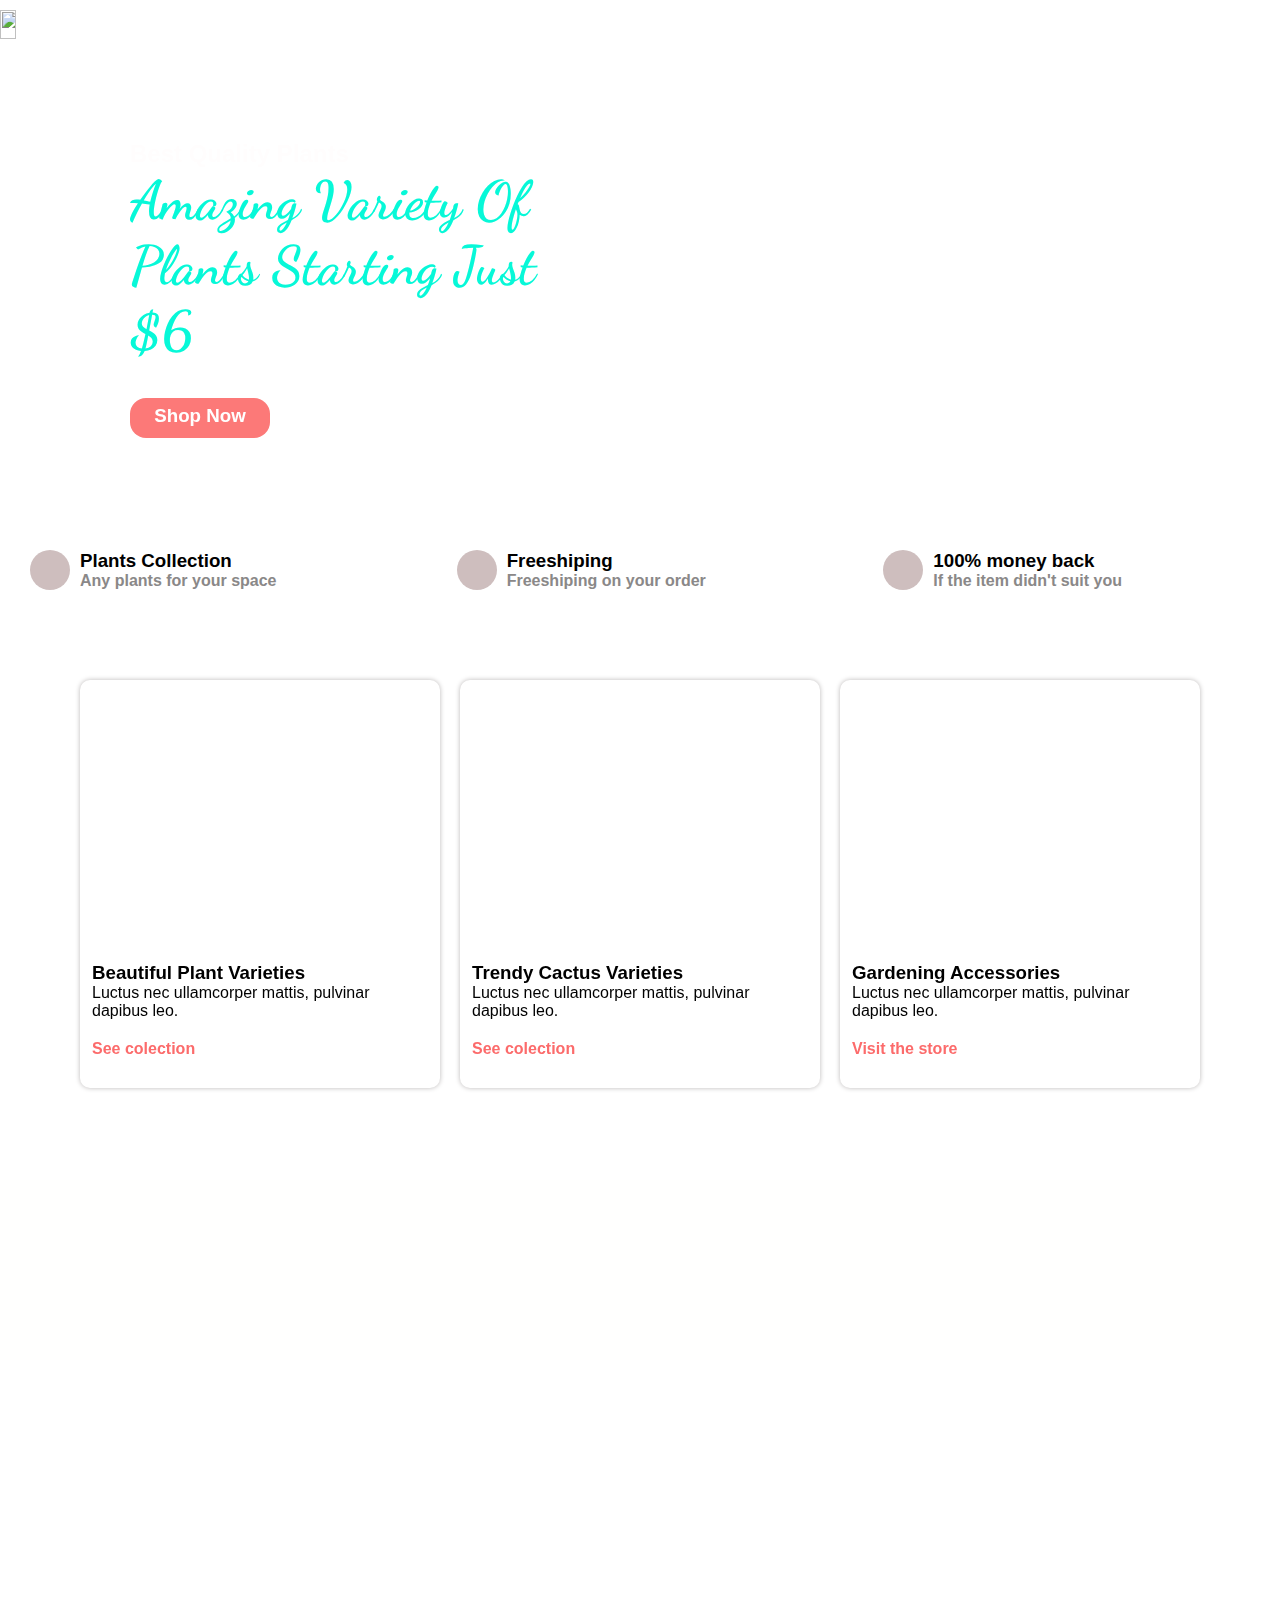
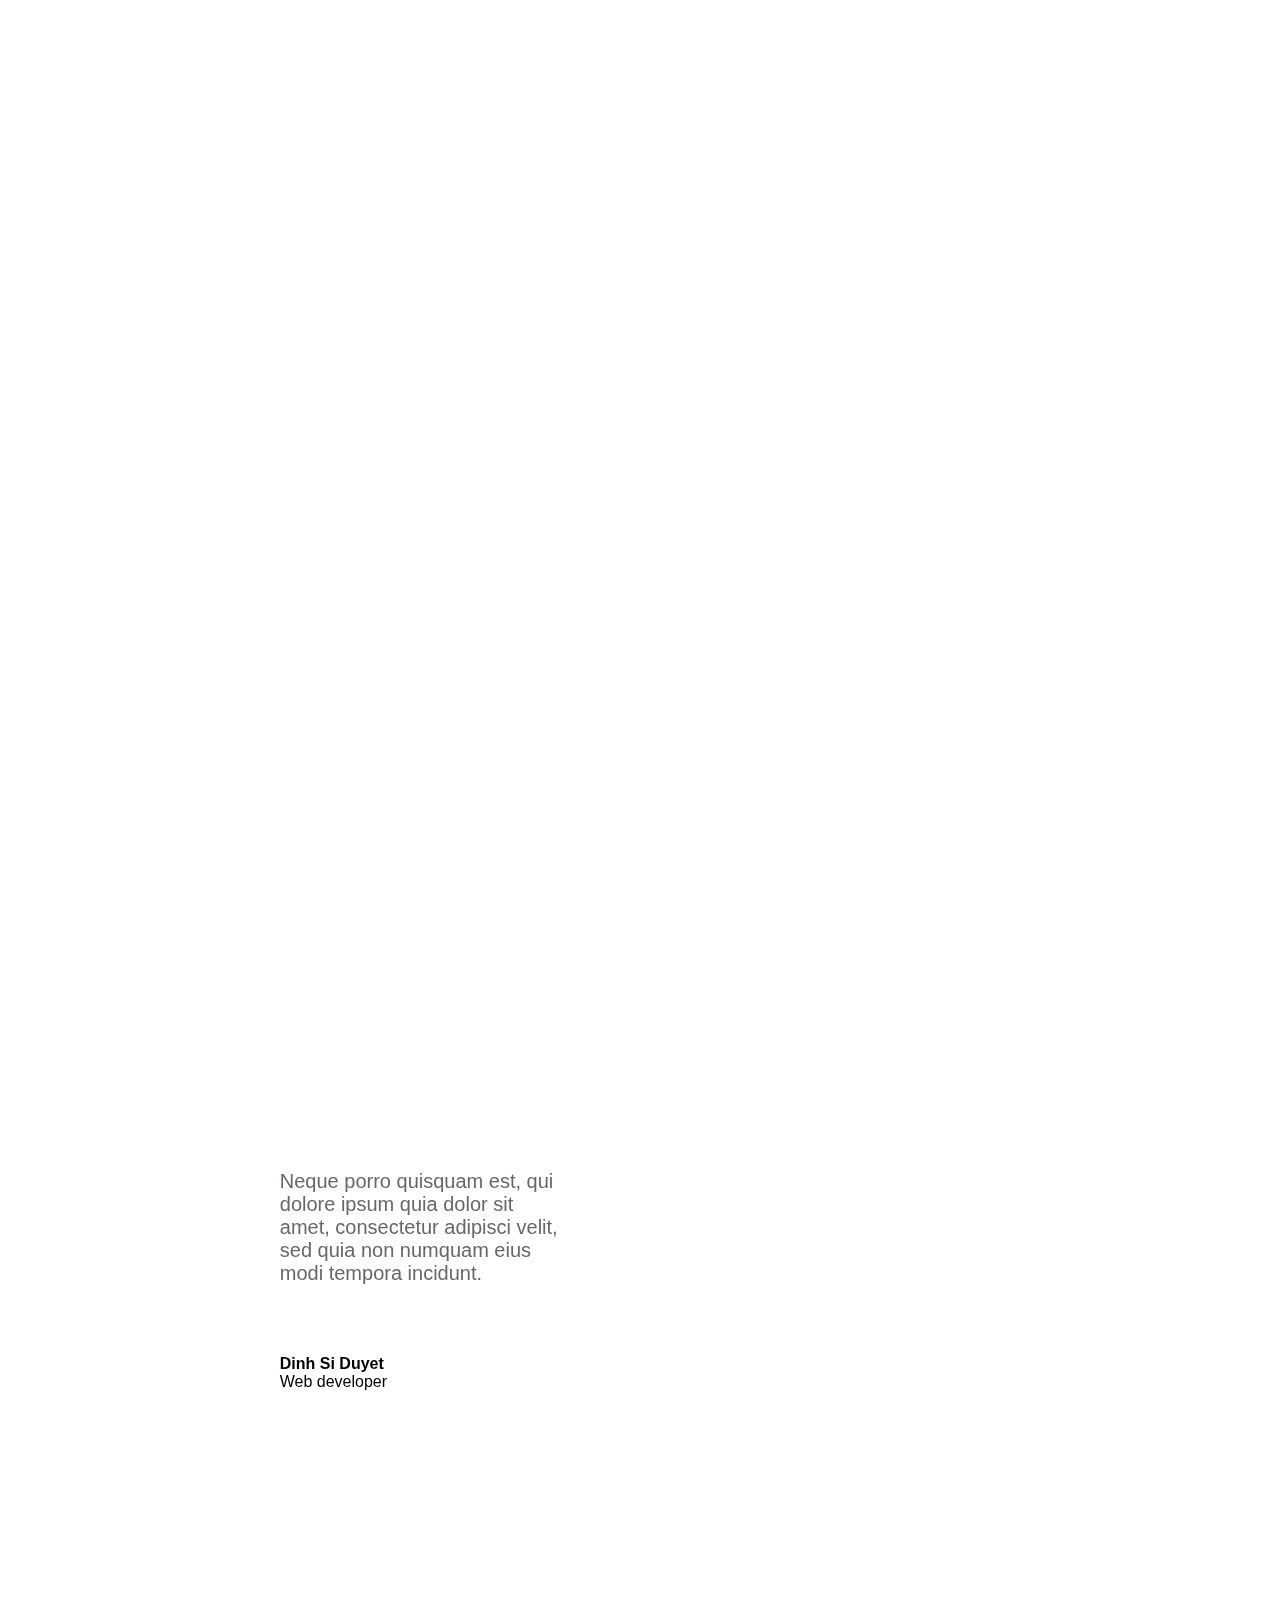
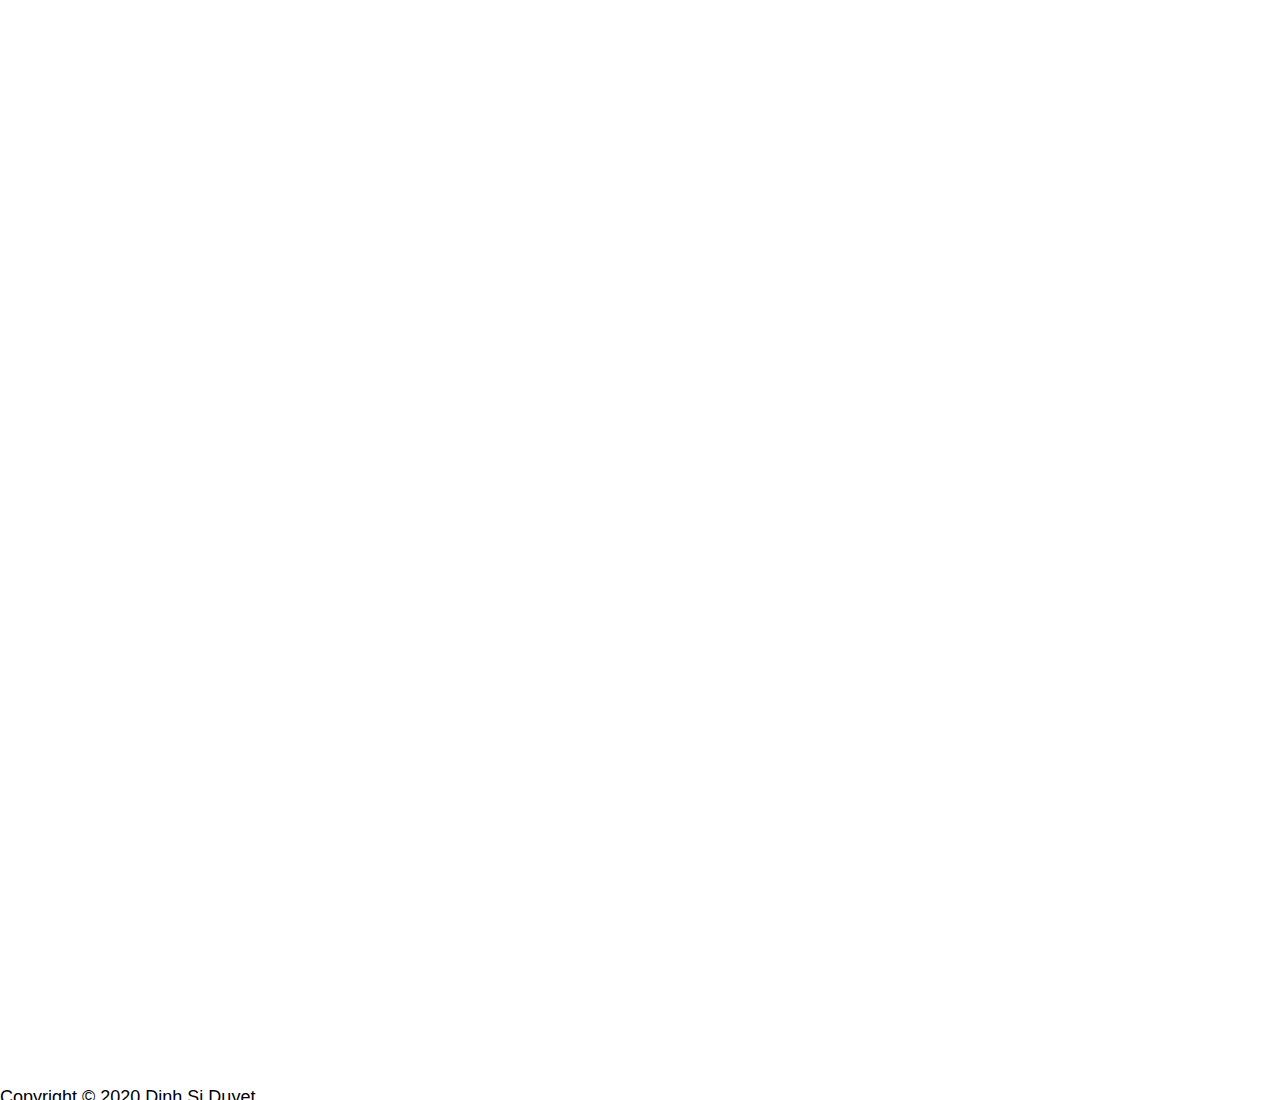
==== commit f1aefadc: "fix text" ====
--- a/index.html
+++ b/index.html
@@ -97,21 +97,21 @@
                    <div class="colection-item-text">
                     <h3>Beautiful Plant Varieties</h3>
                     <p>Luctus nec ullamcorper mattis, pulvinar dapibus leo.</p>
-                    <a href="">see colection </a>
+                    <a href="">See colection </a>
                    </div>
                 </div> 
                 <div data-aos="zoom-in-up" class="colection-item" style ="background-image:url(https://websitedemos.net/plant-store-02/wp-content/uploads/sites/410/2019/01/cactus2-free-img.jpg);">
                     <div class="colection-item-text">
                     <h3>Trendy Cactus Varieties</h3>
                     <p>Luctus nec ullamcorper mattis, pulvinar dapibus leo.</p>
-                    <a href=""> see colection </a>
+                    <a href=""> See colection </a>
                     </div>
                 </div>
                 <div data-aos="flip-right" class="colection-item" style =" background-image: url(https://websitedemos.net/plant-store-02/wp-content/uploads/sites/410/2019/01/plant4-free-img.jpg);">
                     <div class="colection-item-text">
                     <h3>Gardening Accessories</h3>
                     <p>Luctus nec ullamcorper mattis, pulvinar dapibus leo.</p>
-                    <a href="">visit the store</a>
+                    <a href="">Visit the store</a>
                     </div>
                 </div> 
             </div>
--- a/main.css
+++ b/main.css
@@ -124,6 +124,7 @@
 position: relative;
 left:0px;
 color: rgb(255, 255, 255);
+line-height: 40px ;
 }
 .wrapper .main-header .header-right{
     width:70%;
@@ -270,7 +271,7 @@
 
 
 .wrapper .content .colection .colection-item .elementor-icon i{
-    position: relative;
+    position: relative;line-height: 40px ;
 }
 .wrapper .content .second-colection{
     display: flex;flex-direction: row;background-color: rgb(255, 255, 255);
--- a/responsive.css
+++ b/responsive.css
@@ -1,21 +1,20 @@
 @media only screen and (max-width: 739px){
     .wrapper{
-        height:6900px;
+        height:7200px;
     }
     .wrapper .main-header .wrap-hambuger{
         display:block;
-
-    }
-    .wrapper  .main-header{
-        background: rgb(255, 255, 255);
-    }
+        color: white;
+
+    }
+    
   .wrapper  .main-header .header-left {
 width:50%;
 
     }
    .wrapper .main-header .header-left h1{
        font-size: 18px;
-        left:0px;top:0px;color: #000;
+        left:0px;top:0px;
         line-height: 40px ;
     }
     .wrapper .main-header .header-right{
@@ -51,10 +50,10 @@
     .wrapper .content .first-div .shopnow{
         top:4px;
     }
-    .wrapper .content .colection{
+    .wrapper .content .colection-wrap{
         display:flex;
         flex-direction: column;
-        height:214px;
+        height:224px;
     }
    
     .wrapper .content .second-colection {
@@ -125,10 +124,10 @@
 }
 .wrapper .content .hot-girls .one-girl{
     width:100%;
-    height:74%;
+    height:50%;
 }
 .wrapper .content .hot-girls .two-girl{
-    width:100%;height:70%;
+    width:100%;height:50%;
    
 }
 
@@ -188,8 +187,13 @@
     width:100%;padding-top: 0px;
 }
 .footer .copyright{
-    top:740px;
-}
+    top:740px;font-size: 10px ;
+    display: none;
+}
+.footer .copyright p{
+    display: none;
+}
+
 }
 
 
@@ -199,6 +203,7 @@
     .wrapper{
         height:5900px;
     }
+   
     .wrapper .main-header .header-right{
         padding-left:0px;
     }
@@ -209,7 +214,7 @@
         font-size: 15px; font-weight: bold;
     }
     .wrapper .content .colection .colection-item {
-        padding-left:0px;
+        padding-left:0px;justify-content: center;
     }
     
      .wrapper .content .colection .colection-item .detail-colection-item h3 {
@@ -223,12 +228,19 @@
     }
     .wrapper .content .second-colection{
         display: grid; grid-template-columns: auto auto ;height:1000px;
+        
     }
     .wrapper .content .second-colection .colection-item{
-        left:0px;height:60%;
+        left:0px;height:90%;width: 90%;
     }
     .wrapper .content .second-colection .colection-item .colection-item-text{
-        top:50px; width:50%;left:190px;
+        top: 220px; width:50%;left:100px;
+    }
+    .wrapper .content .hot-girls .one-girl .widget-girl-cover .wrap-text{
+        height:100%;padding: 5px;
+    }
+    .wrapper .content .hot-girls .one-girl .widget-girl-cover .wrap-text .wrap-infor{
+        top:0px;
     }
     .wrapper .content .featured-plants .feature-plants-produces{
         display: grid; grid-template-columns: auto auto ;
